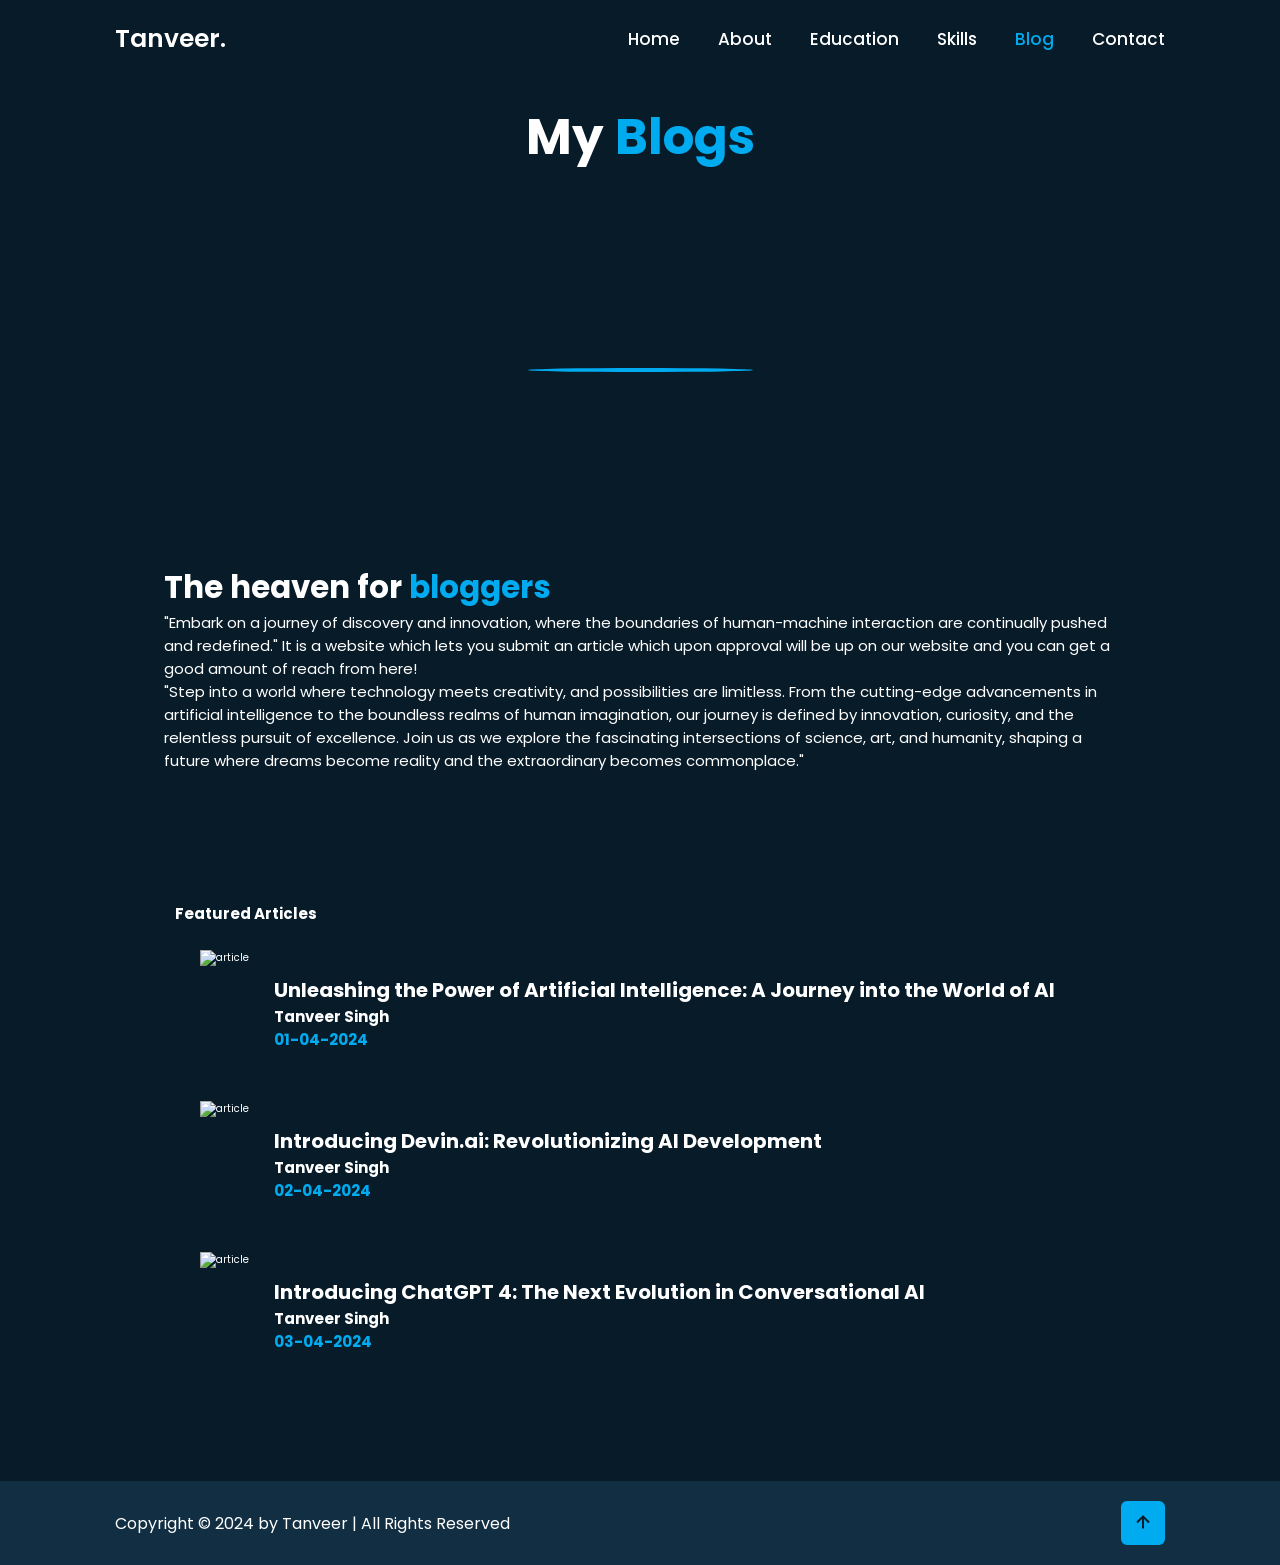
==== blog.html @ ef177920 "Add files via upload" ====
<!DOCTYPE html>
<html lang="en">

<head>
    <meta charset="UTF-8">
    <meta name="viewport" content="width=device-width, initial-scale=1.0">
    <title>Document</title>
    <link rel="stylesheet" href="style.css">
    <link href='https://unpkg.com/boxicons@2.1.4/css/boxicons.min.css' rel='stylesheet'>
</head>

<body>
    <!-- Header Decoration -->
    <header class="header">
        <a href="#" class="logo">Tanveer. <span class="animate" style="--i:1;"></span></a>

        <div class="bx bx-menu" id="menu-icon"></div>
        <nav class="navbar">
            <a href="index.html" >Home</a>
            <a href="about.html">About</a>
            <a href="education.html">Education</a>
            <a href="skills.html">Skills</a>
            <a href="blog.html" class="active">Blog</a>
            <a href="contact.html" >Contact</a>

            <span class="active-nav"></span>
            <span class="animate" style="--i:2;"></span>

        </nav>
    </header>
    <section class="blog" id="blog">
        <h2 class="heading">My <span>Blogs</span></h2>
        <div class="max-width-1 m-auto">
            <hr>
        </div>
        <div class="blog-img">
            <img src="img/home.jpg" alt="">
        </div>
        <div class="m-auto content max-width-1 my-2">
            <div class="cont-left">
                <h1>The heaven for <span>bloggers</span></h1>
                <p>"Embark on a journey of discovery and innovation, where the boundaries of human-machine interaction
                    are continually pushed and redefined."
                    It is a website which lets you submit an article which upon approval will be up on our website and
                    you can get a good amount of reach from here!</p>
                <p>"Step into a world where technology meets creativity, and possibilities are limitless. From the
                    cutting-edge advancements in artificial intelligence to the boundless realms of human imagination,
                    our journey is defined by innovation, curiosity, and the relentless pursuit of excellence. Join us
                    as we explore the fascinating intersections of science, art, and humanity, shaping a future where
                    dreams become reality and the extraordinary becomes commonplace."</p>
            </div>

        </div>

        <div class="max-width-1 m-auto">
            <hr>
        </div>
        <div class="blog-articles max-width-1 m-auto font2">
            <h2>Featured Articles</h2>
            <div class="blog-article">
                <div class="blog-article-img">
                    <img src="img/1.jpg" alt="article">
                </div>
                <div class="blog-article-cont font1">
                    <a href="/blogpost1.html">
                        <h3>Unleashing the Power of Artificial Intelligence: A Journey into the World of AI</h3>
                    </a>

                    <div>
                        <h1>Tanveer Singh</h1>
                    </div>
                    <span>
                        <h2>01-04-2024</h2>
                    </span>
                </div>
            </div>
            <div class="blog-article">
                <div class="blog-article-img">
                    <img src="img/2.jpg" alt="article">
                </div>
                <div class="blog-article-cont font1">
                    <a href="/blogpost2.html">
                        <h3>Introducing Devin.ai: Revolutionizing AI Development</h3>
                    </a>

                    <div>
                        <h1>Tanveer Singh</h1>
                    </div>
                    <span>
                        <h2>02-04-2024</h2>
                    </span>
                </div>
            </div>
            <div class="blog-article">
                <div class="blog-article-img">
                    <img src="img/3.jpg" alt="article">
                </div>
                <div class="blog-article-cont font1">
                    <a href="/blogpost3.html">
                        <h3>Introducing ChatGPT 4: The Next Evolution in Conversational AI</h3>
                    </a>

                    <div>
                        <h1>Tanveer Singh</h1>
                    </div>
                    <span>
                        <h2>03-04-2024</h2>
                    </span>
                </div>
            </div>


        </div>
    </section>
    <footer class="footer">
        <div class="footer-text">
            <p>Copyright &copy; 2024 by Tanveer | All Rights Reserved</p>
            <span class="animate scroll" style="--i:1;"></span>
        </div>
        <div class="footer-iconTop">
            <a href="#"><i class='bx bx-up-arrow-alt'></i></a>
            <span class="animate scroll" style="--i:3;"></span>
        </div>
    </footer>
    <script src="script.js"></script>
</body>

</html>
---- style.css ----
@import url('https://fonts.googleapis.com/css2?family=Poppins:ital,wght@0,100;0,200;0,300;0,400;0,500;0,600;0,700;0,800;0,900;1,100;1,200;1,300;1,400;1,500;1,600;1,700;1,800;1,900&display=swap');

* {
    margin: 0px;
    padding: 0px;
    box-sizing: border-box;
    text-decoration: none;
    border: none;
    outline: none;
    scroll-behavior: smooth;
    font-family: 'Poppins', sans-serif;
}

:root {
    --bg-color: #081b29;
    --second-bg-color: #112e42;
    --text-color: white;
    --main-color: #00abf0;
}

html {
    font-size: 62.5%;
    overflow-x: hidden;
}

body {
    background: var(--bg-color);
    color: var(--text-color);
}

.header {
    position: fixed;
    top: 0;
    left: 0;
    width: 100%;
    padding: 2rem 9%;
    background: transparent;
    display: flex;
    justify-content: space-between;
    align-items: center;
    z-index: 100;
    transition: .3s;
}

.header.sticky {
    background: var(--bg-color);
}

.logo {
    position: relative;
    font-size: 2.5rem;
    color: var(--text-color);
    font-weight: 600;
}

.navbar {
    position: relative;
}

.navbar a {
    font-size: 1.7rem;
    color: var(--text-color);
    font-weight: 500;
    margin-left: 3.5rem;
    transition: .3s;
}

.navbar a:hover,
.navbar a.active {
    color: var(--main-color);
}

#menu-icon {
    position: relative;
    font-size: 3.6rem;
    color: var(--text-color);
    cursor: pointer;
    display: none;
}

section {
    min-height: 100vh;
    padding: 10rem 9% 2rem;
}

.home {
    display: flex;
    align-items: center;
    padding: 0 9%;
    background: url('home12.png') no-repeat;
    background-size: cover;
    background-position: center;
}

.home-content {
    max-width: 60rem;
    z-index: 99;
}

.home-content h1 {
    position: relative;
    display: inline-block;
    font-size: 5.6rem;
    font-weight: 700;
    line-height: 1.3;
}

.home-content h1 span {
    color: var(--text-color);
}

.home-content .text-animate {
    position: relative;
    width: 32.8rem;
}

.home-content .text-animate h3 {
    font-size: 3.0rem;
    font-weight: 700;
    color: transparent;
    -webkit-text-stroke: .7px var(--main-color);
    background-image: linear-gradient(var(--main-color), var(--main-color));
    background-repeat: no-repeat;
    -webkit-background-clip: text;
    background-position: -33rem 0;

}

.home.show-animate .home-content .text-animate h3 {
    animation: homeBgText 6s linear infinite;
    animation-delay: 2s;
}

.home-content .text-animate h3::before {
    content: '';
    position: absolute;
    top: 0;
    left: 0;
    width: 0;
    height: 100%;
    border-right: 2px solid var(--main-color);
    z-index: -1;

}

.home.show-animate .home-content .text-animate h3::before {
    animation: homeCursorText 6s linear infinite;
    animation-delay: 2s;
}

.home-content p {
    position: relative;
    font-size: 1.6rem;
    margin: 2rem 0 4rem;
}

.btn-box {
    position: relative;
    display: flex;
    justify-content: space-between;
    width: 34.5rem;
    height: 5rem;
}

.btn-box .btn {
    position: relative;
    display: inline-flex;
    justify-content: center;
    align-items: center;
    width: 15rem;
    height: 100%;
    background-color: var(--main-color);
    border: .2rem solid var(--main-color);
    border-radius: .8rem;
    font-size: 1.8rem;
    font-weight: 600;
    letter-spacing: .1rem;
    color: var(--bg-color);
    z-index: 1;
    overflow: hidden;
    transition: .5s;
}

.btn-box .btn:hover {
    color: var(--main-color);
}

.btn-box .btn:nth-child(2) {
    background: transparent;
    color: var(--main-color);
}

.btn-box .btn:nth-child(2):hover {
    color: var(--bg-color);
}

.btn-box .btn:nth-child(2)::before {
    background: var(--main-color);
}

.btn-box .btn::before {
    content: '';
    position: absolute;
    top: 0;
    left: 0;
    width: 0;
    height: 100%;
    background: var(--bg-color);
    z-index: -1;
    transition: .5s;
}

.btn-box .btn:hover::before {
    width: 100%;
}

.home-sci {
    position: absolute;
    bottom: 4rem;
    width: 170px;
    display: flex;
    justify-content: space-between;
}

.home-sci a {
    position: relative;
    display: inline-flex;
    justify-content: center;
    align-items: center;
    width: 40px;
    height: 40px;
    background: transparent;
    border: .2rem solid var(--main-color);
    border-radius: 50%;
    font-size: 20px;
    color: var(--main-color);
    z-index: 1;
    overflow: hidden;
    transition: .5s;
}

.home-sci a:hover {
    color: var(--bg-color);
}

.home-sci a::before {
    content: '';
    position: absolute;
    top: 0;
    left: 0;
    width: 0;
    height: 100%;
    background: var(--main-color);
    transition: .5s;
}

.home-sci a:hover::before {
    width: 100%;
}

.home-imgHover {
    position: relative;
    top: 0;
    right: 0;
    width: 45%;
    height: 100%;
    background: transparent;
    transition: 3s;
}

.home-imgHover:hover {
    background: var(--bg-color);
    opacity: .8;
}

.about {
    display: flex;
    justify-content: center;
    align-items: center;
    flex-direction: column;
    gap: 2rem;
    background: var(--second-bg-color);
    padding-bottom: 6rem;
}

.heading {
    position: relative;
    font-size: 5rem;
    margin-bottom: 3rem;
    text-align: center;
}

span {
    color: var(--main-color);
}

.about-img {
    position: relative;
    width: 25rem;
    height: 25rem;
    border-radius: 50%;
    display: flex;
    justify-content: center;
    align-items: center;
}

.about-img img {
    width: 90%;
    border-radius: 50%;
    border: .2rem solid var(--main-color);
}

.about-img .circle-spin {
    position: absolute;
    top: 50%;
    left: 50%;
    transform: translate(-50%, -50%) rotate(0);
    width: 100%;
    height: 100%;
    border-radius: 50%;
    border-top: .2rem solid var(--second-bg-color);
    border-bottom: .2rem solid var(--second-bg-color);
    border-left: .2rem solid var(--main-color);
    border-right: .2rem solid var(--main-color);
    animation: aboutSpinner 8s linear infinite;
}

.about-content {
    text-align: center;
}

.about-content h3 {
    position: relative;
    display: inline-block;
    font-size: 2.6rem;
}

.about-content p {
    position: relative;
    font-size: 1.6rem;
    margin: 2rem 0 3rem;
}

.btn-box.btns {
    display: inline-block;
    width: 15rem;
}

.btn-box.btns a::before {
    background: var(--second-bg-color);
}

.education {
    display: flex;
    justify-content: center;
    align-items: center;
    flex-direction: column;
    min-height: auto;
    padding-bottom: 5rem;
}

.education .education-row {
    display: flex;
    flex-wrap: wrap;
    gap: 5rem;
}

.education-row .education-column {
    flex: 1 1 40rem;
}

.education-column .title {
    position: relative;
    display: inline-block;
    font-size: 2.5rem;
    margin: 0 0 1.5rem 2rem;
}

.education-column .education-box {
    position: relative;
    border-left: .2rem solid var(--main-color);
}

.education-box .education-content {
    position: relative;
    padding: 2rem;
}

.education-box .education-content::before {
    content: '';
    position: absolute;
    top: 0;
    left: -1.1rem;
    width: 2rem;
    height: 2rem;
    background: var(--main-color);
    border-radius: 50%;
}

.education-content .content {
    position: relative;
    padding: 1.5rem;
    border: .2rem solid var(--main-color);
    border-radius: .6rem;
    overflow: hidden;
}

.education-content .content::before {
    content: '';
    position: absolute;
    top: 0;
    left: 0;
    width: 0;
    height: 100%;
    background: var(--second-bg-color);
    z-index: -1;
    transition: .5s;
}

.education-content .content:hover::before {
    width: 100%;
}

.education-content .content .year {
    font-size: 1.5rem;
    color: var(--main-color);
    padding-bottom: .5rem;
}

.education-content .content .year i {
    padding-right: .5rem;
}

.education-content .content h3 {
    font-size: 2rem;
}

.education-content .content p {
    font-size: 1.6rem;
    padding-top: .5rem;
}

.skills {
    min-height: auto;
    padding-bottom: 7rem;
    background: var(--second-bg-color);
}

.skills h2 {
    display: inline-block;
    left: 50%;
    transform: translateX(-50%);
}

.skills .skills-row {
    display: flex;
    flex: wrap;
    gap: 5rem;
}

.skills-row .skills-column {
    flex: 1 1 40rem;
}

.skills-column .title {
    position: relative;
    display: inline-block;
    font-size: 2.5rem;
    margin: 0 0 1.5rem;
}

.skills-column .skills-box {
    position: relative;
}

.skills-box .skills-content {
    position: relative;
    border: .2rem solid var(--main-color);
    border-radius: .6rem;
    padding: .5rem 1.5rem;
    z-index: 1;
    overflow: hidden;
}

.skills-box .skills-content::before {
    content: '';
    position: absolute;
    top: 0;
    left: 0;
    width: 0;
    height: 100%;
    background: var(--bg-color);
    z-index: -1;
    transition: .5s
}

.skills-box .skills-content:hover::before {
    width: 100%
}

.skills-content .progress {
    padding: 1rem 0;
}

.skills-content .progress h3 {
    font-size: 1.7rem;
    display: flex;
    justify-content: space-between;
}

.skills-content .progress h3 span {
    color: var(--text-color);
}

.skills-content .progress .bar {
    height: 2.5rem;
    border-radius: .6rem;
    border: .2rem solid var(--main-color);
    padding: .5rem;
    margin: 1rem 0;
}

.skills-content .progress .bar span {
    display: block;
    height: 100%;
    border-radius: .3rem;
    background: var(--main-color);
}

.skills-column:nth-child(1) .skills-content .progress:nth-child(1) .bar span {
    width: 70%;
}

.skills-column:nth-child(1) .skills-content .progress:nth-child(2) .bar span {
    width: 60%;
}

.skills-column:nth-child(1) .skills-content .progress:nth-child(3) .bar span {
    width: 40%;
}

.skills-column:nth-child(1) .skills-content .progress:nth-child(4) .bar span {
    width: 65%;
}

.skills-column:nth-child(2) .skills-content .progress:nth-child(1) .bar span {
    width: 70%;
}

.skills-column:nth-child(2) .skills-content .progress:nth-child(2) .bar span {
    width: 45%;
}

.skills-column:nth-child(2) .skills-content .progress:nth-child(3) .bar span {
    width: 65%;
}

.skills-column:nth-child(2) .skills-content .progress:nth-child(4) .bar span {
    width: 40%;
}

.blog{
    display: flex;
    justify-content: center;
    align-items: center;
    flex-direction: column;
    gap: 2rem;
    padding-bottom: 6rem;
}

.blogs h2 {
    display: inline-block;
    left: 50%;
    transform: translateX(-50%);
}
.blog-img {
    position: relative;
    width: 25rem;
    height: 25rem;
    border-radius: 50%;
    display: flex;
    justify-content: center;
    align-items: center;
}

.blog-img img {
    justify-content: center;
    align-items: center;
    width: 90%;
    border-radius: 50%;
    border: .2rem solid var(--main-color);
}


.cont {
    height: 100%;
    display: flex;
    margin-top: 32px;
    padding: 9px;
    position: relative;
}

.cont::after {
    content: "";
    background-image: url("../img/11.svg");
    position: absolute;
    width: 100%;
    height: inherit;
    opacity: 0.15;
    border-radius: 12px;
}

.cont-left {
    font-family: "Poppins", sans-serif;
    display: flex;
    flex-direction: column;
    justify-content: center;
    padding: 49px;
    z-index: 1;
}

.cont-left h1 {
    font-size: 31px;
}

.cont-left p {
    font-size: 15px;
}

.cont-right {
    display: flex;
    align-items: center;
    justify-content: center;
}

.cont-right img {
    height: 355px;
    border: 2px solid black;
    border-radius: 200px;
}

.blog-articles {
    padding: 18px;
    background-color: transparent;
    margin-top: 23px;
    position: relative;
}

.blog-article {
    display: flex;
    margin: 25px;
}

.blog-article img {
    width: 300px;
}

.blog-article-cont {
    align-self: center;
    padding: 25px;
}

.blog-article-cont a h3 {
    font-size: 20px;
}

.blog-article-cont a {
    text-decoration: none;
    color: white;
}
.blog-box .parra{
    display:inline-block;
    background-color: var(--bg-color);
    border: 2px solid var(--main-color);
    border-radius: 10px;
    padding: 20px;
    box-sizing: border-box;
    /* Ensure padding is included in the total width/height */
    text-align: center;
    margin: 30px auto;
    /* Center the box horizontally */
}

.blog-content {
    text-align: center;
}

.blog-content h3 {
    position: relative;
    display: inline-block;
    font-size: 2.6rem;
    padding-top: 11rem;
}

.blog-content h2 {
    padding-left: 3rem;
    font-size: 1.6rem;
    text-align: left;
}

.blog-content p {
    padding-left: 1.8rem;
    font-size: 1.6rem;
    font-family: Poppins;
    position: relative;
    margin: 1rem 0 3rem;
}

.contact {
    min-height: auto;
    padding-bottom: 7rem;
}

.contact h2 {
    display: inline-block;
    left: 50%;
    transform: translateX(-50%);
}

.contact form {
    max-width: 70rem;
    margin: 0 auto;
    text-align: center;
}

.contact form .input-box {
    position: relative;
    display: flex;
    justify-content: space-between;
    flex-wrap: wrap;
}

.contact form .input-box .input-field {
    position: relative;
    width: 49%;
    margin: .8rem 0;
}

.contact form .input-box .input-field input,
.contact form .textarea-field textarea {
    width: 100%;
    height: 100%;
    padding: 1.5rem;
    font-size: 1.6rem;
    color: var(--text-color);
    background: transparent;
    border-radius: .6rem;
    border: .2rem solid var(--main-color);
}

.contact form .input-box .input-field input::placeholder,
.contact form .textarea-field textarea::placeholder {
    color: var(--text-color);
}

.contact form .focus {
    position: absolute;
    top: 0;
    left: 0;
    width: 0;
    height: 100%;
    background: var(--second-bg-color);
    border-radius: .6rem;
    z-index: -1;
    transition: .5s
}

.contact form .input-box .input-field input:focus~.focus,
.contact form .input-box .input-field input:valid~.focus,
.contact form .textarea-field textarea:focus~.focus,
.contact form .textarea-field textarea:valid~.focus {
    width: 100%;
}

.contact form .textarea-field {
    position: relative;
    margin: .8rem 0 2.7rem;
    display: flex;
}

.contact form .textarea-field textarea {
    resize: none;
}

.contact form .btn-box.btns .btn {
    cursor: pointer;
}

.footer {
    display: flex;
    justify-content: space-between;
    align-items: center;
    flex-wrap: wrap;
    padding: 2rem 9%;
    background: var(--second-bg-color);
}

.footer-text,
.footer-iconTop {
    position: relative;
}

.footer-text p {
    font-size: 1.6rem;
}

.footer-iconTop a {
    position: relative;
    display: inline-flex;
    justify-content: center;
    align-items: center;
    padding: .8rem;
    background: var(--main-color);
    border: .2rem solid var(--main-color);
    border-radius: .6rem;
    z-index: 1;
    overflow: hidden;
}

.footer-iconTop a::before {
    content: '';
    position: absolute;
    top: 0;
    left: 0;
    width: 0;
    height: 100%;
    background: var(--second-bg-color);
    z-index: -1;
    transition: .5s;
}

.footer-iconTop a:hover::before {
    width: 100%;
}

.footer-iconTop a i {
    font-size: 2.4rem;
    color: var(--bg-color);
    transition: .5s;
}

.footer-iconTop a:hover i {
    color: var(--main-color);
}

/* Animation Reload and Scroll */
.animate {
    position: absolute;
    top: 0;
    right: 0;
    width: 100%;
    height: 100%;
    background: var(--bg-color);
    z-index: 1;
}


.animate.home-img {
    width: 50%;
}

.logo .animate,
.navbar .animate,
#menu-icon .animate,
.home.show-animate .animate,
.about.show-animate .animate {
    animation: showRight 1s ease forwards;
    animation-delay: calc(.3s * var(--i));
}

.animate.scroll {
    transition: 1s ease;
    transition-delay: calc(.3s / var(--i));
    animation: none;
}

section:nth-child(odd) .animate.scroll,
.footer .animate.scroll {
    background: var(--second-bg-color);
}

.education .education-box .animate.scroll {
    width: 105%;
}


.about.show-animate .animate.scroll,
.education.show-animate .animate.scroll,
.skills.show-animate .animate.scroll,
.contact.show-animate .animate.scroll,
.footer.show-animate .animate.scroll {
    transition-delay: calc(.3s * var(--i));
    width: 0;
}

/* Breakpoints */
@media (max-width:1200px) {
    html {
        font-size: 55%;
    }
}

@media (max-width:991px) {
    .header {
        padding: 10rem 4% 2rem;
    }

    section {
        padding: 10rem 4% 2rem
    }

    .home {
        padding: 0 4%;
    }

    .footer {
        padding: 2rem 4%;
    }
}

@media (max-width:850px) {
    .animate.home-img {
        width: 55%;
    }
}

@media (max-width:768px) {
    .header {
        background: var(--bg-color);
        ;
    }

    #menu-icon {
        display: block;
    }

    .navbar {
        position: absolute;
        top: 100%;
        left: -100%;
        width: 100%;
        padding: 1rem 4%;
        background: var(--main-color);
        box-shadow: 0 .5rem 1rem rgba(0, 0, 0, .2);
        z-index: 1;
        transition: .25s ease;
        transition-delay: .25s;
    }

    .navbar.active {
        left: 0;
        transition-delay: 0s;
    }

    .navbar .active-nav {
        position: absolute;
        top: 0;
        left: -100%;
        width: 100%;
        height: 100%;
        background: var(--bg-color);
        border-top: .1rem solid rgba(0, 0, 0, .2);
        z-index: -1;
        transition: .25s ease;
        transition-delay: 0s;
    }

    .navbar.active .active-nav {
        left: 0;
        transition-delay: .25s;
    }

    .navbar a {
        display: block;
        font-size: 2rem;
        margin: 3rem 0;
        transform: translateX(-20rem);
        transition: .25s ease;
        transition-delay: 0s;
    }

    .navbar.active a {
        transform: translateX(0);
        transition-delay: .25s;
    }

    .home-imgHover {
        pointer-events: none;
        background: var(--bg-color);
        opacity: .6;
    }
}

@media (max-width:520px) {
    html {
        font-size: 50%;
    }

    .home-content h1 {
        display: flex;
        flex-direction: column;
    }

    .home-sci {
        width: 160px;
    }

    .home-sci a {
        width: 38px;
        height: 38px;
    }
}

@media (max-width:462px) {
    .home-content h1 {
        font-size: 5.2rem;
    }

    .education {
        padding: 10rem 4% 5rem 5%;
    }

    .contact form .input-box .input-field {
        width: 100%;
    }

    .footer {
        flex-direction: column-reverse;
    }

    .footer p {
        margin-top: 2rem;
        text-align: center;
    }
}

@media (max-width:371px) {
    .home {
        justify-content: center;
    }

    .home-content {
        display: flex;
        align-items: center;
        flex-direction: column;
        text-align: center;
    }

    .home-content h1 {
        font-size: 5rem;
    }
}

/* KEYFRAMES ANIMATION */
@keyframes homeBgText {

    0%,
    0%,
    100% {
        background-position: -33rem 0;
    }

    65%,
    85% {
        background-position: 0 0;
    }
}

@keyframes homeCursorText {

    0%,
    0%,
    100% {
        width: 0;
    }

    65%,
    78%,
    85% {
        width: 100%;
        opacity: 1;
    }

    75%,
    81% {
        opacity: 0;
    }
}

@keyframes aboutSpinner {
    100% {
        transform: translate(-50%, -50%) rotate(360deg);
    }
}

@keyframes showRight {
    100% {
        width: 0;
    }
}
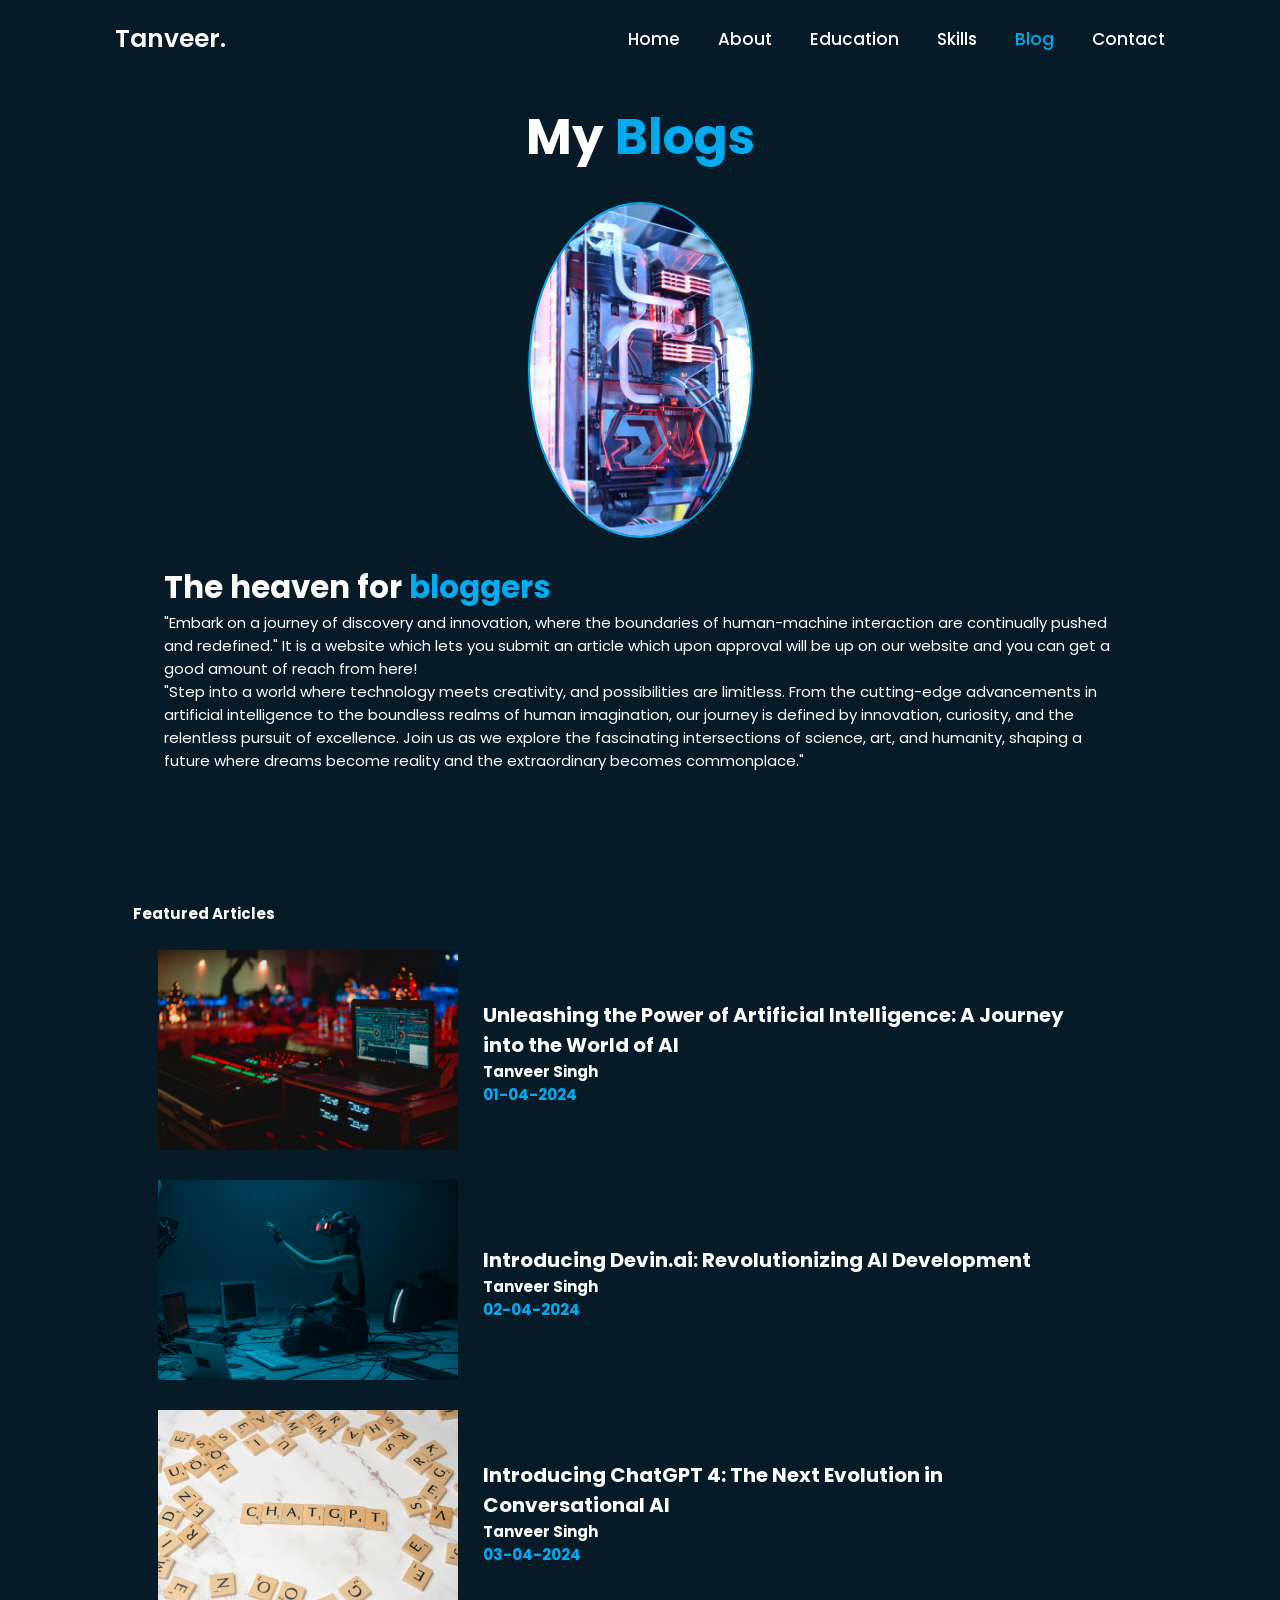
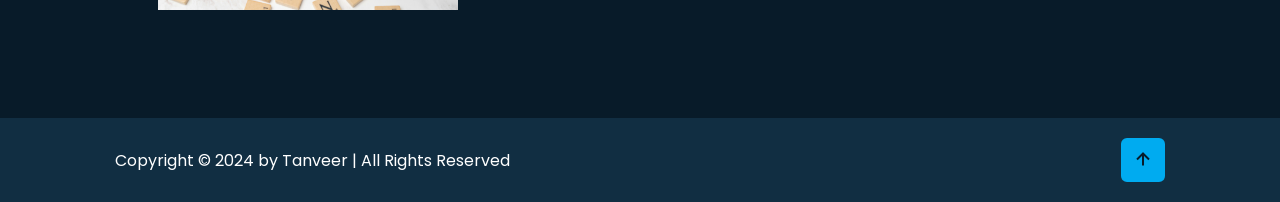
==== commit c200c4ae: "Update blog.html" ====
--- a/blog.html
+++ b/blog.html
@@ -34,7 +34,7 @@
             <hr>
         </div>
         <div class="blog-img">
-            <img src="img/home.jpg" alt="">
+            <img src="home.jpg" alt="">
         </div>
         <div class="m-auto content max-width-1 my-2">
             <div class="cont-left">
@@ -59,10 +59,10 @@
             <h2>Featured Articles</h2>
             <div class="blog-article">
                 <div class="blog-article-img">
-                    <img src="img/1.jpg" alt="article">
+                    <img src="1.jpg" alt="article">
                 </div>
                 <div class="blog-article-cont font1">
-                    <a href="/blogpost1.html">
+                    <a href="blogpost1.html">
                         <h3>Unleashing the Power of Artificial Intelligence: A Journey into the World of AI</h3>
                     </a>
 
@@ -76,10 +76,10 @@
             </div>
             <div class="blog-article">
                 <div class="blog-article-img">
-                    <img src="img/2.jpg" alt="article">
+                    <img src="2.jpg" alt="article">
                 </div>
                 <div class="blog-article-cont font1">
-                    <a href="/blogpost2.html">
+                    <a href="blogpost2.html">
                         <h3>Introducing Devin.ai: Revolutionizing AI Development</h3>
                     </a>
 
@@ -93,10 +93,10 @@
             </div>
             <div class="blog-article">
                 <div class="blog-article-img">
-                    <img src="img/3.jpg" alt="article">
+                    <img src="3.jpg" alt="article">
                 </div>
                 <div class="blog-article-cont font1">
-                    <a href="/blogpost3.html">
+                    <a href="blogpost3.html">
                         <h3>Introducing ChatGPT 4: The Next Evolution in Conversational AI</h3>
                     </a>
 
@@ -125,4 +125,4 @@
     <script src="script.js"></script>
 </body>
 
-</html>+</html>
